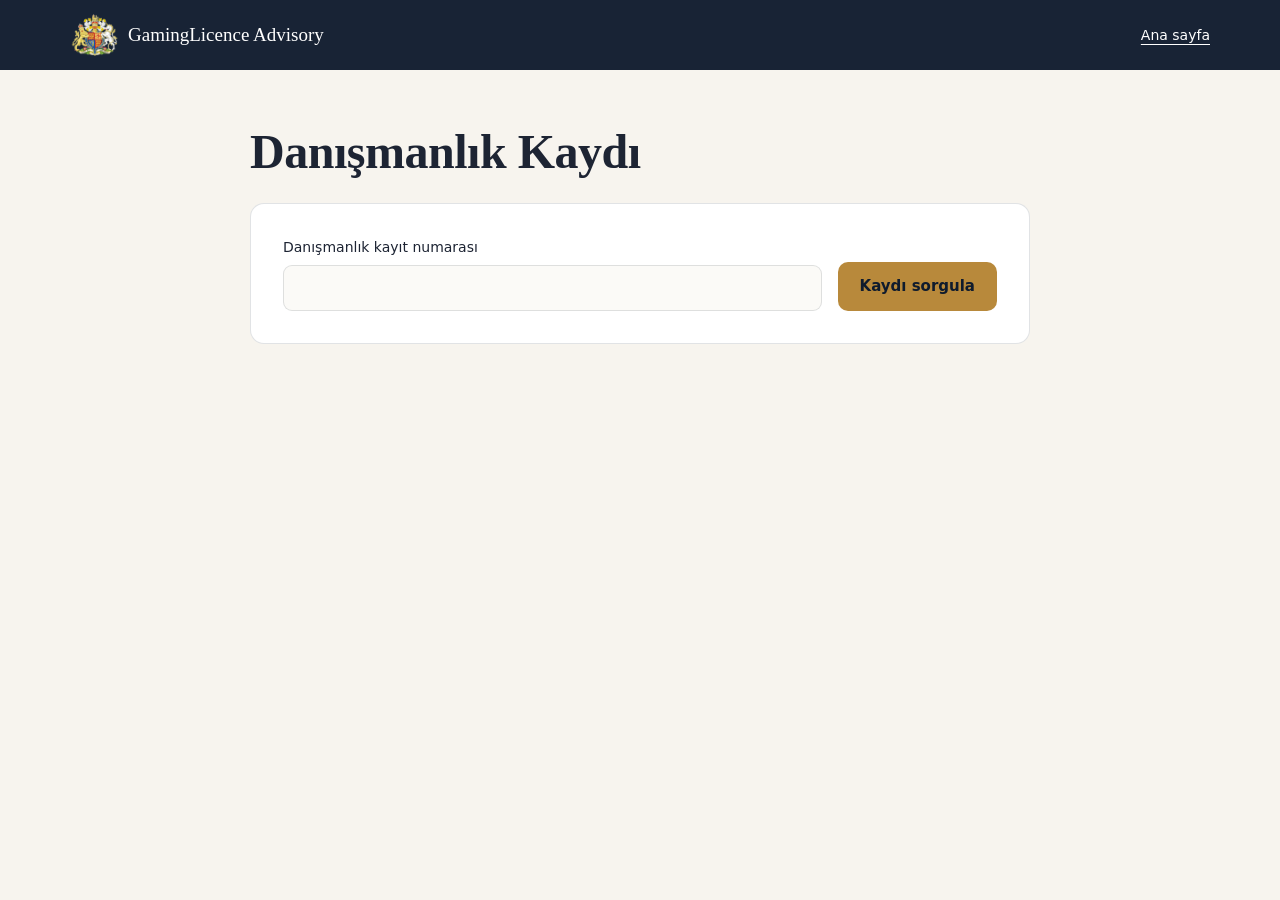
==== advisory-records.html @ b81f1949 "Present advisory record details with the GamingLicence crest" ====
<!DOCTYPE html>
<html lang="tr">
<head>
<meta charset="utf-8">
<meta name="viewport" content="width=device-width, initial-scale=1">
<title>Danışmanlık Kaydı | GamingLicence Advisory</title>
<meta name="description" content="GamingLicence Advisory danışmanlık kayıtlarını kayıt numarasına göre sorgulayın.">
<link rel="icon" href="assets/favicon.svg?v=2" type="image/svg+xml">
<link rel="stylesheet" href="assets/styles.css?v=4">
<link rel="stylesheet" href="assets/advisory-records.css?v=2">
<script type="module" src="assets/advisory-records.js?v=1"></script>
</head>
<body>
<header class="site-header">
  <div class="wrap header-inner">
    <a href="index.html" class="brand">
      <img class="brand-mark" src="assets/royal-arms.png?v=2" width="48" height="44" alt="">
      <span class="brand-text">GamingLicence Advisory</span>
    </a>
    <a class="advisory-home" href="index.html">Ana sayfa</a>
  </div>
</header>
<main class="wrap narrow advisory-records">
  <h1>Danışmanlık Kaydı</h1>
  <noscript><p>Kayıt sorgulamak için tarayıcınızda JavaScript’i etkinleştirin.</p></noscript>
  <p id="record-message" class="advisory-message" aria-live="polite" hidden></p>
  <section id="record" class="advisory-result" aria-labelledby="record-name" hidden>
    <div class="advisory-result-header">
      <h2 id="record-name"></h2>
      <span class="advisory-status"><span aria-hidden="true">✓</span> <span>Kayıt bulundu</span></span>
    </div>
    <dl class="advisory-facts">
      <div><dt>Danışmanlık kayıt numarası</dt><dd id="record-id"></dd></div>
      <div><dt>Kayıtlı alan adı</dt><dd id="record-domain"></dd></div>
      <div><dt>Kayıt başlangıcı</dt><dd><time id="record-start"></time></dd></div>
      <div><dt>Kayıt bitişi</dt><dd><time id="record-end"></time></dd></div>
    </dl>
    <div class="advisory-licence">
      <h3>Resmî lisans bilgisi</h3>
      <p>Bu kayıt için resmî lisans bağlantısı paylaşılmadı. Bahis lisansının durumunu lisansı düzenleyen kurumun kaydından doğrulayabilirsiniz.</p>
    </div>
  </section>
  <form class="form advisory-lookup" method="get" action="advisory-records.html">
    <label for="record-number">Danışmanlık kayıt numarası
      <input id="record-number" name="number" inputmode="numeric" pattern="[0-9]{5,12}" maxlength="12" required>
    </label>
    <button class="btn" type="submit">Kaydı sorgula</button>
  </form>
</main>
</body>
</html>
---- assets/styles.css ----
:root {
  --ink: #0f1b2d;
  --ink-2: #1b2a42;
  --paper: #f7f4ee;
  --paper-2: #efe9dd;
  --text: #1d2433;
  --muted: #5b6475;
  --brass: #b8893b;
  --brass-2: #d9ad5f;
  --line: rgba(15, 27, 45, .12);
  --radius: 14px;
  --serif: "Fraunces", Georgia, serif;
  --sans: "Inter", system-ui, -apple-system, Segoe UI, sans-serif;
}
* { box-sizing: border-box; }
html { scroll-behavior: smooth; }
body { margin: 0; font-family: var(--sans); color: var(--text); background: var(--paper); line-height: 1.6; font-size: 16px; }
a { color: inherit; }
img { max-width: 100%; }
.wrap { width: min(1140px, 100% - 40px); margin-inline: auto; }
.narrow { width: min(780px, 100% - 40px); }

/* header */
.site-header { position: sticky; top: 0; z-index: 10; background: rgba(15, 27, 45, .96); backdrop-filter: blur(8px); color: #fff; }
.header-inner { display: flex; align-items: center; justify-content: space-between; height: 70px; }
.brand { display: flex; align-items: center; gap: 10px; text-decoration: none; }
.brand-mark { display: block; flex: none; object-fit: contain; }
.brand-text { font-family: var(--serif); font-size: 19px; }
.brand-text em { font-style: normal; color: var(--brass-2); margin-left: 4px; }
.nav { display: flex; align-items: center; gap: 26px; font-size: 15px; }
.nav a { text-decoration: none; opacity: .88; }
.nav a:hover { opacity: 1; }
.nav-toggle { display: none; background: none; border: 1px solid rgba(255,255,255,.3); color: #fff; border-radius: 8px; padding: 6px 12px; font: inherit; }

/* buttons */
.btn { display: inline-block; background: var(--brass); color: var(--ink); text-decoration: none; font-weight: 600; padding: 13px 22px; border-radius: 10px; border: 0; cursor: pointer; font: 600 15px var(--sans); transition: background .2s, transform .2s; }
.btn:hover { background: var(--brass-2); transform: translateY(-1px); }
.btn-small { padding: 9px 16px; font-size: 14px; opacity: 1 !important; }
.btn-ghost { background: transparent; color: #fff; border: 1px solid rgba(255,255,255,.35); }
.btn-ghost:hover { background: rgba(255,255,255,.08); }

/* hero */
.hero { background: radial-gradient(1200px 500px at 85% 0%, #24385a 0%, transparent 60%), var(--ink); color: #fff; padding: 96px 0 104px; }
.hero-grid { display: grid; grid-template-columns: 1.4fr 1fr; gap: 64px; align-items: center; }
.eyebrow { text-transform: uppercase; letter-spacing: .14em; font-size: 12.5px; font-weight: 600; color: var(--brass); margin: 0 0 14px; }
h1, h2, h3 { font-family: var(--serif); font-weight: 600; line-height: 1.15; margin: 0; }
h1 { font-size: clamp(38px, 5vw, 60px); letter-spacing: -.01em; }
h1 .accent { color: var(--brass-2); }
h2 { font-size: clamp(28px, 3.4vw, 40px); max-width: 22ch; }
h3 { font-size: 20px; }
.lead { font-size: 18px; color: rgba(255,255,255,.78); max-width: 56ch; margin: 22px 0 32px; }
.hero-cta { display: flex; flex-wrap: wrap; gap: 14px; }
.hero-card { background: rgba(255,255,255,.05); border: 1px solid rgba(255,255,255,.12); border-radius: var(--radius); padding: 30px; }
.mini-steps { list-style: none; margin: 0; padding: 0; }
.mini-steps li { display: flex; gap: 16px; align-items: baseline; padding: 13px 0; border-bottom: 1px solid rgba(255,255,255,.1); font-size: 16px; }
.mini-steps li:last-child { border-bottom: 0; }
.mini-steps span { font-family: var(--serif); color: var(--brass-2); font-size: 15px; }
.hero-card-note { margin: 16px 0 0; font-size: 14px; color: rgba(255,255,255,.6); }

.strip { background: var(--ink-2); color: rgba(255,255,255,.7); font-size: 14px; }
.strip-inner { display: flex; flex-wrap: wrap; justify-content: space-between; gap: 12px 24px; padding: 18px 0; }

/* sections */
.section { padding: 96px 0; }
.section-alt { background: var(--paper-2); }
.section-lead { color: var(--muted); max-width: 64ch; margin: 16px 0 0; }
.cards { display: grid; grid-template-columns: repeat(3, 1fr); gap: 22px; margin-top: 44px; }
.card { background: #fff; border: 1px solid var(--line); border-radius: var(--radius); padding: 28px; transition: box-shadow .2s, transform .2s; }
.card:hover { box-shadow: 0 14px 34px rgba(15,27,45,.08); transform: translateY(-2px); }
.card h3 { margin-bottom: 10px; }
.card p { margin: 0; color: var(--muted); font-size: 15.5px; }

.table-wrap { overflow-x: auto; margin-top: 36px; background: #fff; border: 1px solid var(--line); border-radius: var(--radius); }
table { width: 100%; border-collapse: collapse; font-size: 15px; min-width: 760px; }
th, td { text-align: left; padding: 16px 18px; border-bottom: 1px solid var(--line); vertical-align: top; }
th { font-size: 12.5px; text-transform: uppercase; letter-spacing: .08em; color: var(--muted); font-weight: 600; background: #fbfaf7; }
tbody tr:last-child td { border-bottom: 0; }
td:first-child { font-weight: 600; white-space: nowrap; }
td:nth-child(4) { white-space: nowrap; }

.steps { list-style: none; counter-reset: s; margin: 44px 0 0; padding: 0; display: grid; grid-template-columns: repeat(5, 1fr); gap: 20px; }
.steps li { counter-increment: s; border-top: 2px solid var(--brass); padding-top: 18px; }
.steps li::before { content: "0" counter(s); font-family: var(--serif); color: var(--brass); font-size: 15px; display: block; margin-bottom: 8px; }
.steps h3 { font-size: 18px; margin-bottom: 8px; }
.steps p { margin: 0; color: var(--muted); font-size: 15px; }

details { background: #fff; border: 1px solid var(--line); border-radius: 12px; padding: 0 22px; margin-top: 12px; }
details:first-of-type { margin-top: 36px; }
summary { cursor: pointer; padding: 18px 0; font-weight: 600; list-style: none; display: flex; justify-content: space-between; }
summary::after { content: "+"; color: var(--brass); font-size: 20px; line-height: 1; }
details[open] summary::after { content: "–"; }
details p { margin: 0 0 18px; color: var(--muted); }

.contact-grid { display: grid; grid-template-columns: 1fr 1.1fr; gap: 64px; }
.contact-list { list-style: none; padding: 0; margin: 28px 0 0; }
.contact-list li { padding: 12px 0; border-bottom: 1px solid var(--line); }
.contact-list strong { display: inline-block; width: 80px; color: var(--muted); font-weight: 500; }
.form { background: #fff; border: 1px solid var(--line); border-radius: var(--radius); padding: 32px; display: grid; gap: 16px; }
.form label { display: grid; gap: 6px; font-size: 14px; font-weight: 500; }
.form input, .form select, .form textarea { font: inherit; padding: 11px 13px; border: 1px solid var(--line); border-radius: 9px; background: #fbfaf7; }
.form input:focus, .form select:focus, .form textarea:focus { outline: 2px solid var(--brass); outline-offset: 1px; }
.hp { position: absolute; left: -9999px; }
.form-status { margin: 0; font-size: 14px; color: var(--muted); }

.site-footer { background: var(--ink); color: rgba(255,255,255,.7); padding: 44px 0; font-size: 14px; }
.disclaimer { max-width: 90ch; margin: 0 0 22px; }
.disclaimer strong { color: var(--brass-2); }
.footer-row { display: flex; flex-wrap: wrap; justify-content: space-between; gap: 12px; border-top: 1px solid rgba(255,255,255,.12); padding-top: 20px; }

/* legal page */
.legal { padding: 72px 0 96px; }
.legal h1 { font-size: 40px; margin-bottom: 24px; }
.legal h2 { font-size: 22px; margin: 32px 0 8px; max-width: none; }
.legal p, .legal li { color: var(--muted); }

@media (max-width: 960px) {
  .hero-grid, .contact-grid { grid-template-columns: 1fr; gap: 40px; }
  .cards { grid-template-columns: 1fr 1fr; }
  .steps { grid-template-columns: 1fr 1fr; }
}
@media (max-width: 900px) {
  .nav-toggle { display: block; }
  .nav { display: none; position: absolute; top: 70px; left: 0; right: 0; flex-direction: column; align-items: flex-start; gap: 16px; padding: 20px; background: var(--ink); }
  .nav.open { display: flex; }
}
@media (max-width: 720px) {
  .nav-toggle { display: block; }
  .nav { display: none; position: absolute; top: 70px; left: 0; right: 0; flex-direction: column; align-items: flex-start; gap: 16px; padding: 20px; background: var(--ink); }
  .nav.open { display: flex; }
  .cards, .steps { grid-template-columns: 1fr; }
  .hero { padding: 64px 0 72px; }
  .section { padding: 68px 0; }
}
---- assets/advisory-records.css ----
.advisory-home { flex: none; color: inherit; font-size: 14px; text-underline-offset: 4px; }
.advisory-records { padding: 54px 0 80px; }
.advisory-records h1 { font-size: clamp(32px, 5vw, 48px); }
.advisory-message { margin: 24px 0 0; color: var(--muted); }
.advisory-result {
  margin-top: 26px;
  overflow: hidden;
  background: #fff;
  border: 1px solid var(--line);
  border-top: 3px solid var(--brass);
  border-radius: var(--radius);
  box-shadow: 0 16px 38px rgba(15, 27, 45, .06);
}
.advisory-result-header {
  display: flex;
  flex-wrap: wrap;
  align-items: center;
  justify-content: space-between;
  gap: 10px 18px;
  padding: 26px 32px 22px;
  border-bottom: 1px solid var(--line);
}
.advisory-result h2 { font-size: clamp(27px, 4vw, 34px); overflow-wrap: anywhere; }
.advisory-status {
  padding: 4px 10px;
  background: #e7f4ec;
  color: #1d583a;
  border-radius: 30px;
  font-size: 13px;
  font-weight: 600;
}
.advisory-facts { margin: 0; padding: 0 32px; }
.advisory-facts > div {
  display: grid;
  grid-template-columns: minmax(0, .85fr) minmax(0, 1fr);
  align-items: baseline;
  gap: 6px 20px;
  padding: 14px 0;
  border-bottom: 1px solid var(--line);
}
.advisory-facts > div:last-child { border-bottom: 0; }
.advisory-facts dt { color: var(--muted); }
.advisory-facts dd { margin: 0; font-weight: 600; overflow-wrap: anywhere; }
.advisory-licence { padding: 20px 32px 22px; border-top: 1px solid var(--line); background: #fbfaf7; }
.advisory-licence h3 { font-size: 19px; }
.advisory-licence p { max-width: 62ch; margin: 6px 0 0; color: var(--muted); font-size: 14px; }
.advisory-lookup { grid-template-columns: minmax(0, 1fr) auto; align-items: end; margin: 24px 0 0; }
.advisory-lookup button { min-height: 49px; }

@media (max-width: 480px) {
  .advisory-records { padding: 32px 0 48px; }
  .site-header .header-inner { gap: 12px; }
  .site-header .brand-text { font-size: 16px; }
  .advisory-lookup { grid-template-columns: 1fr; padding: 20px; }
  .advisory-result-header, .advisory-licence { padding: 18px 20px; }
  .advisory-facts { padding: 0 20px; }
  .advisory-facts > div { grid-template-columns: minmax(0, 1fr); padding: 10px 0; gap: 0; }
  .advisory-facts dt { font-size: 14px; }
}
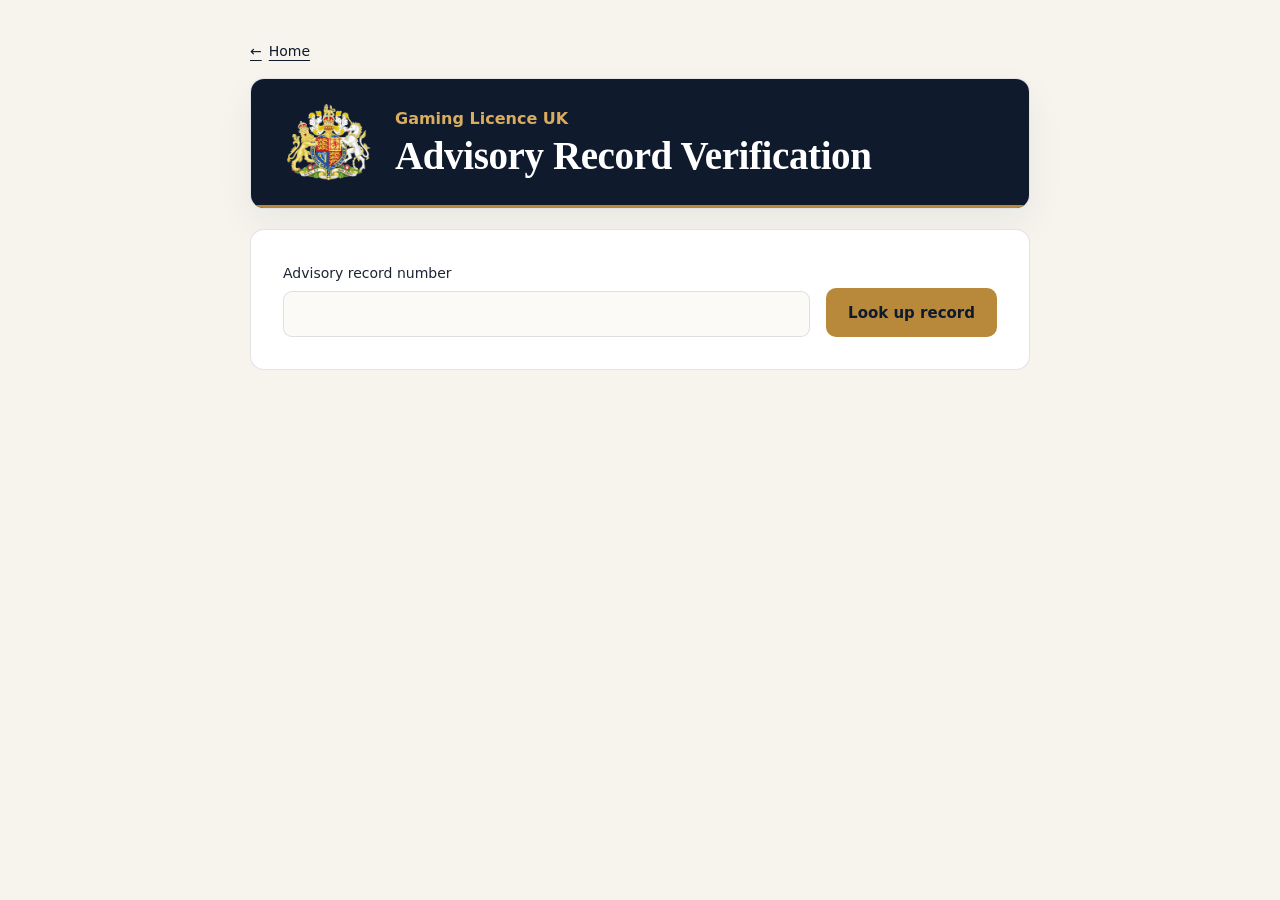
==== commit c0ccd36f: "Redesign advisory record verification in English" ====
--- a/advisory-records.html
+++ b/advisory-records.html
@@ -1,50 +1,51 @@
 <!DOCTYPE html>
-<html lang="tr">
+<html lang="en-GB">
 <head>
 <meta charset="utf-8">
 <meta name="viewport" content="width=device-width, initial-scale=1">
-<title>Danışmanlık Kaydı | GamingLicence Advisory</title>
-<meta name="description" content="GamingLicence Advisory danışmanlık kayıtlarını kayıt numarasına göre sorgulayın.">
+<title>Advisory Record Verification | Gaming Licence UK</title>
+<meta name="description" content="Look up a Gaming Licence UK advisory record by record number.">
 <link rel="icon" href="assets/favicon.svg?v=2" type="image/svg+xml">
 <link rel="stylesheet" href="assets/styles.css?v=4">
-<link rel="stylesheet" href="assets/advisory-records.css?v=2">
-<script type="module" src="assets/advisory-records.js?v=1"></script>
+<link rel="stylesheet" href="assets/advisory-records.css?v=3">
+<script type="module" src="assets/advisory-records.js?v=2"></script>
 </head>
 <body>
-<header class="site-header">
-  <div class="wrap header-inner">
-    <a href="index.html" class="brand">
-      <img class="brand-mark" src="assets/royal-arms.png?v=2" width="48" height="44" alt="">
-      <span class="brand-text">GamingLicence Advisory</span>
-    </a>
-    <a class="advisory-home" href="index.html">Ana sayfa</a>
-  </div>
-</header>
 <main class="wrap narrow advisory-records">
-  <h1>Danışmanlık Kaydı</h1>
-  <noscript><p>Kayıt sorgulamak için tarayıcınızda JavaScript’i etkinleştirin.</p></noscript>
-  <p id="record-message" class="advisory-message" aria-live="polite" hidden></p>
-  <section id="record" class="advisory-result" aria-labelledby="record-name" hidden>
-    <div class="advisory-result-header">
+  <a class="advisory-home" href="index.html"><span aria-hidden="true">←</span> Home</a>
+  <section class="advisory-sheet" aria-labelledby="advisory-title">
+    <header class="advisory-masthead">
+      <img src="assets/royal-arms.png?v=2" width="88" height="82" alt="">
+      <div>
+        <p>Gaming Licence UK</p>
+        <h1 id="advisory-title">Advisory Record Verification</h1>
+      </div>
+    </header>
+    <noscript><p class="advisory-message">Enable JavaScript to look up a record.</p></noscript>
+    <p id="record-message" class="advisory-message" aria-live="polite" hidden></p>
+    <section id="record" class="advisory-result" aria-labelledby="record-name" hidden>
       <h2 id="record-name"></h2>
-      <span class="advisory-status"><span aria-hidden="true">✓</span> <span>Kayıt bulundu</span></span>
-    </div>
-    <dl class="advisory-facts">
-      <div><dt>Danışmanlık kayıt numarası</dt><dd id="record-id"></dd></div>
-      <div><dt>Kayıtlı alan adı</dt><dd id="record-domain"></dd></div>
-      <div><dt>Kayıt başlangıcı</dt><dd><time id="record-start"></time></dd></div>
-      <div><dt>Kayıt bitişi</dt><dd><time id="record-end"></time></dd></div>
-    </dl>
-    <div class="advisory-licence">
-      <h3>Resmî lisans bilgisi</h3>
-      <p>Bu kayıt için resmî lisans bağlantısı paylaşılmadı. Bahis lisansının durumunu lisansı düzenleyen kurumun kaydından doğrulayabilirsiniz.</p>
-    </div>
+      <dl class="advisory-facts">
+        <div><dt>Registered website</dt><dd id="record-domain"></dd></div>
+        <div><dt>Advisory record number</dt><dd id="record-id"></dd></div>
+        <div><dt>Record start date</dt><dd><time id="record-start"></time></dd></div>
+        <div><dt>Record end date</dt><dd><time id="record-end"></time></dd></div>
+      </dl>
+      <div class="advisory-status">
+        <span>Advisory record status</span>
+        <strong><span aria-hidden="true">✓</span> <span>Record found</span></strong>
+      </div>
+      <div class="advisory-licence">
+        <h3>Official gambling licence</h3>
+        <p><strong>Not verified.</strong> Check gambling licence status in the issuing regulator’s register.</p>
+      </div>
+    </section>
   </section>
   <form class="form advisory-lookup" method="get" action="advisory-records.html">
-    <label for="record-number">Danışmanlık kayıt numarası
+    <label for="record-number">Advisory record number
       <input id="record-number" name="number" inputmode="numeric" pattern="[0-9]{5,12}" maxlength="12" required>
     </label>
-    <button class="btn" type="submit">Kaydı sorgula</button>
+    <button class="btn" type="submit">Look up record</button>
   </form>
 </main>
 </body>
--- a/assets/advisory-records.css
+++ b/assets/advisory-records.css
@@ -1,59 +1,65 @@
-.advisory-home { flex: none; color: inherit; font-size: 14px; text-underline-offset: 4px; }
-.advisory-records { padding: 54px 0 80px; }
-.advisory-records h1 { font-size: clamp(32px, 5vw, 48px); }
-.advisory-message { margin: 24px 0 0; color: var(--muted); }
-.advisory-result {
-  margin-top: 26px;
+.advisory-records { padding: 38px 0 72px; }
+.advisory-home { display: inline-flex; align-items: center; gap: 7px; margin-bottom: 16px; color: var(--ink); font-size: 14px; text-underline-offset: 4px; }
+.advisory-sheet {
   overflow: hidden;
   background: #fff;
   border: 1px solid var(--line);
-  border-top: 3px solid var(--brass);
   border-radius: var(--radius);
   box-shadow: 0 16px 38px rgba(15, 27, 45, .06);
 }
-.advisory-result-header {
+.advisory-masthead {
   display: flex;
-  flex-wrap: wrap;
   align-items: center;
-  justify-content: space-between;
-  gap: 10px 18px;
-  padding: 26px 32px 22px;
-  border-bottom: 1px solid var(--line);
+  gap: 24px;
+  padding: 22px 32px;
+  color: #fff;
+  background: var(--ink);
+  border-bottom: 3px solid var(--brass);
 }
-.advisory-result h2 { font-size: clamp(27px, 4vw, 34px); overflow-wrap: anywhere; }
-.advisory-status {
-  padding: 4px 10px;
-  background: #e7f4ec;
-  color: #1d583a;
-  border-radius: 30px;
-  font-size: 13px;
-  font-weight: 600;
-}
-.advisory-facts { margin: 0; padding: 0 32px; }
+.advisory-masthead img { flex: none; object-fit: contain; }
+.advisory-masthead p { margin: 0 0 3px; color: var(--brass-2); font-weight: 600; }
+.advisory-masthead h1 { font-size: clamp(25px, 4.3vw, 39px); }
+.advisory-message { margin: 0; padding: 18px 32px; color: var(--muted); }
+.advisory-result { padding: 24px 32px; }
+.advisory-result h2 { font-size: 27px; margin-bottom: 8px; overflow-wrap: anywhere; }
+.advisory-facts { margin: 0; }
 .advisory-facts > div {
   display: grid;
-  grid-template-columns: minmax(0, .85fr) minmax(0, 1fr);
+  grid-template-columns: minmax(0, 4fr) minmax(0, 5fr);
   align-items: baseline;
   gap: 6px 20px;
-  padding: 14px 0;
+  padding: 13px 0;
   border-bottom: 1px solid var(--line);
 }
 .advisory-facts > div:last-child { border-bottom: 0; }
 .advisory-facts dt { color: var(--muted); }
 .advisory-facts dd { margin: 0; font-weight: 600; overflow-wrap: anywhere; }
-.advisory-licence { padding: 20px 32px 22px; border-top: 1px solid var(--line); background: #fbfaf7; }
-.advisory-licence h3 { font-size: 19px; }
-.advisory-licence p { max-width: 62ch; margin: 6px 0 0; color: var(--muted); font-size: 14px; }
-.advisory-lookup { grid-template-columns: minmax(0, 1fr) auto; align-items: end; margin: 24px 0 0; }
+.advisory-status {
+  display: flex;
+  flex-wrap: wrap;
+  align-items: center;
+  justify-content: space-between;
+  gap: 4px 12px;
+  margin: 16px 0 0;
+  padding: 11px 14px;
+  background: #e7f4ec;
+  color: #1d583a;
+  border: 1px solid #c9e7d4;
+  border-radius: 8px;
+  font-size: 14px;
+}
+.advisory-licence { margin-top: 19px; }
+.advisory-licence h3 { font-size: 18px; }
+.advisory-licence p { margin: 5px 0 0; color: var(--muted); font-size: 14px; }
+.advisory-lookup { grid-template-columns: minmax(0, 1fr) auto; align-items: end; margin: 20px 0 0; }
 .advisory-lookup button { min-height: 49px; }
 
 @media (max-width: 480px) {
-  .advisory-records { padding: 32px 0 48px; }
-  .site-header .header-inner { gap: 12px; }
-  .site-header .brand-text { font-size: 16px; }
-  .advisory-lookup { grid-template-columns: 1fr; padding: 20px; }
-  .advisory-result-header, .advisory-licence { padding: 18px 20px; }
-  .advisory-facts { padding: 0 20px; }
-  .advisory-facts > div { grid-template-columns: minmax(0, 1fr); padding: 10px 0; gap: 0; }
-  .advisory-facts dt { font-size: 14px; }
+  .advisory-records { padding: 22px 0 48px; }
+  .advisory-masthead { gap: 12px; padding: 16px; }
+  .advisory-masthead img { width: 54px; height: 51px; }
+  .advisory-masthead p { font-size: 13px; }
+  .advisory-result, .advisory-message { padding: 18px 16px; }
+  .advisory-facts > div { gap: 4px 10px; padding: 10px 0; font-size: 14px; }
+  .advisory-lookup { grid-template-columns: 1fr; padding: 16px; }
 }
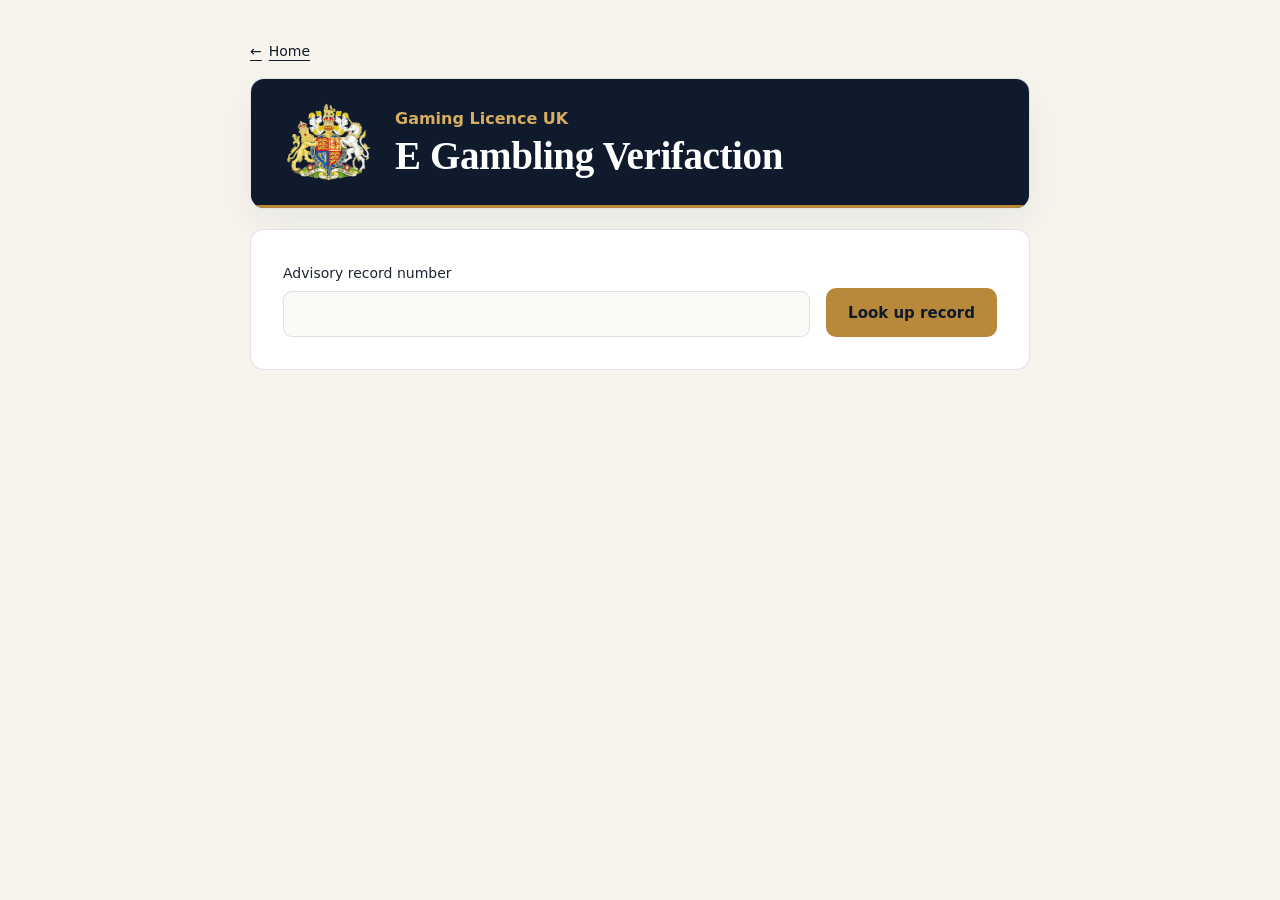
==== commit f92ee8eb: "Update advisory page heading" ====
--- a/advisory-records.html
+++ b/advisory-records.html
@@ -18,7 +18,7 @@
       <img src="assets/royal-arms.png?v=2" width="88" height="82" alt="">
       <div>
         <p>Gaming Licence UK</p>
-        <h1 id="advisory-title">Advisory Record Verification</h1>
+        <h1 id="advisory-title">E Gambling Verifaction</h1>
       </div>
     </header>
     <noscript><p class="advisory-message">Enable JavaScript to look up a record.</p></noscript>
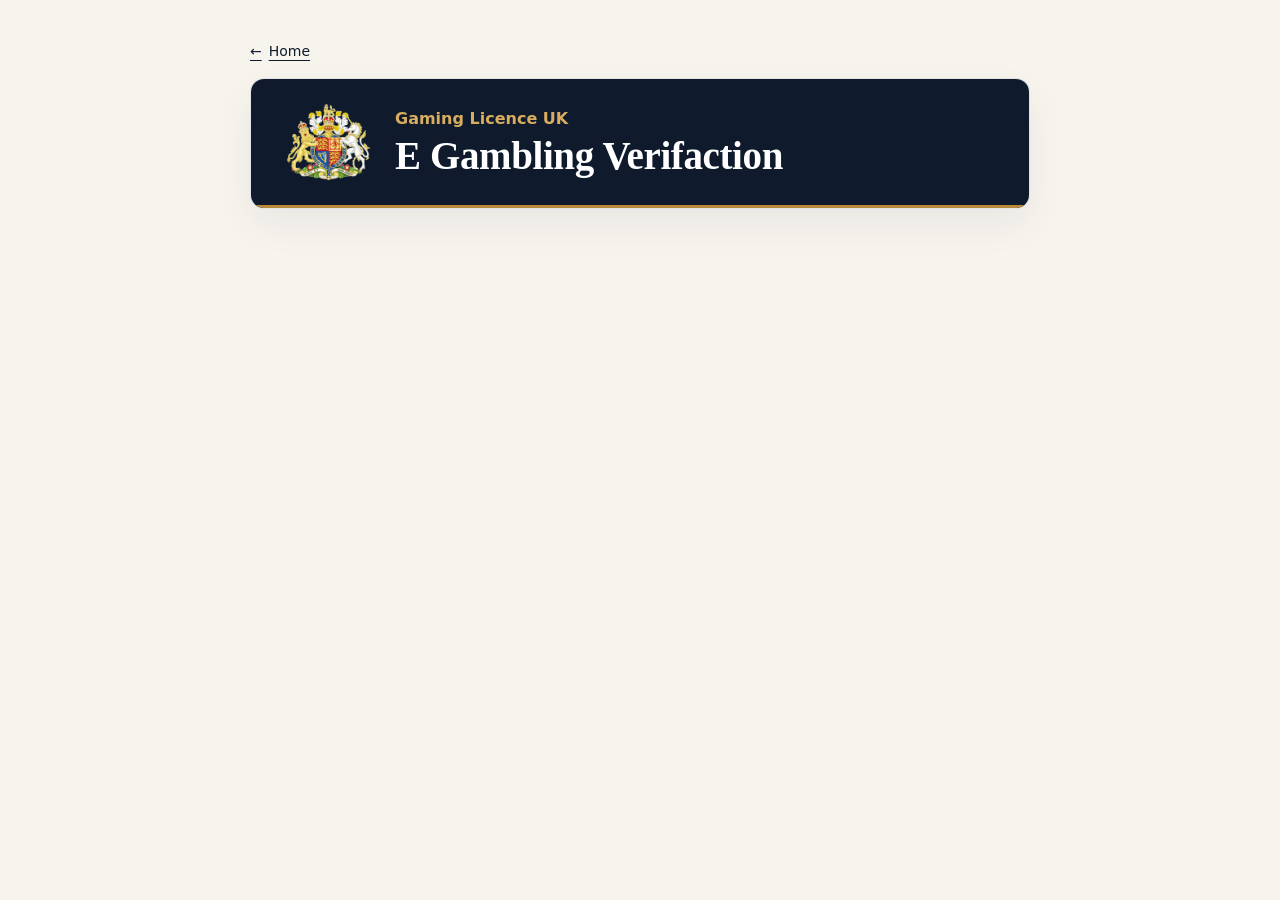
==== commit 4ae55942: "Remove licence information and lookup form from record page" ====
--- a/advisory-records.html
+++ b/advisory-records.html
@@ -8,7 +8,7 @@
 <link rel="icon" href="assets/favicon.svg?v=2" type="image/svg+xml">
 <link rel="stylesheet" href="assets/styles.css?v=4">
 <link rel="stylesheet" href="assets/advisory-records.css?v=3">
-<script type="module" src="assets/advisory-records.js?v=2"></script>
+<script type="module" src="assets/advisory-records.js?v=3"></script>
 </head>
 <body>
 <main class="wrap narrow advisory-records">
@@ -27,26 +27,15 @@
       <h2 id="record-name"></h2>
       <dl class="advisory-facts">
         <div><dt>Registered website</dt><dd id="record-domain"></dd></div>
-        <div><dt>Advisory record number</dt><dd id="record-id"></dd></div>
+        <div><dt>Registration number</dt><dd id="record-id"></dd></div>
         <div><dt>Record start date</dt><dd><time id="record-start"></time></dd></div>
         <div><dt>Record end date</dt><dd><time id="record-end"></time></dd></div>
       </dl>
       <div class="advisory-status">
-        <span>Advisory record status</span>
-        <strong><span aria-hidden="true">✓</span> <span>Record found</span></strong>
-      </div>
-      <div class="advisory-licence">
-        <h3>Official gambling licence</h3>
-        <p><strong>Not verified.</strong> Check gambling licence status in the issuing regulator’s register.</p>
+        <strong><span aria-hidden="true">&#10003;</span> LİCENSED</strong>
       </div>
     </section>
   </section>
-  <form class="form advisory-lookup" method="get" action="advisory-records.html">
-    <label for="record-number">Advisory record number
-      <input id="record-number" name="number" inputmode="numeric" pattern="[0-9]{5,12}" maxlength="12" required>
-    </label>
-    <button class="btn" type="submit">Look up record</button>
-  </form>
 </main>
 </body>
 </html>
--- a/assets/advisory-records.css
+++ b/assets/advisory-records.css
@@ -38,7 +38,7 @@
   display: flex;
   flex-wrap: wrap;
   align-items: center;
-  justify-content: space-between;
+  justify-content: center;
   gap: 4px 12px;
   margin: 16px 0 0;
   padding: 11px 14px;
